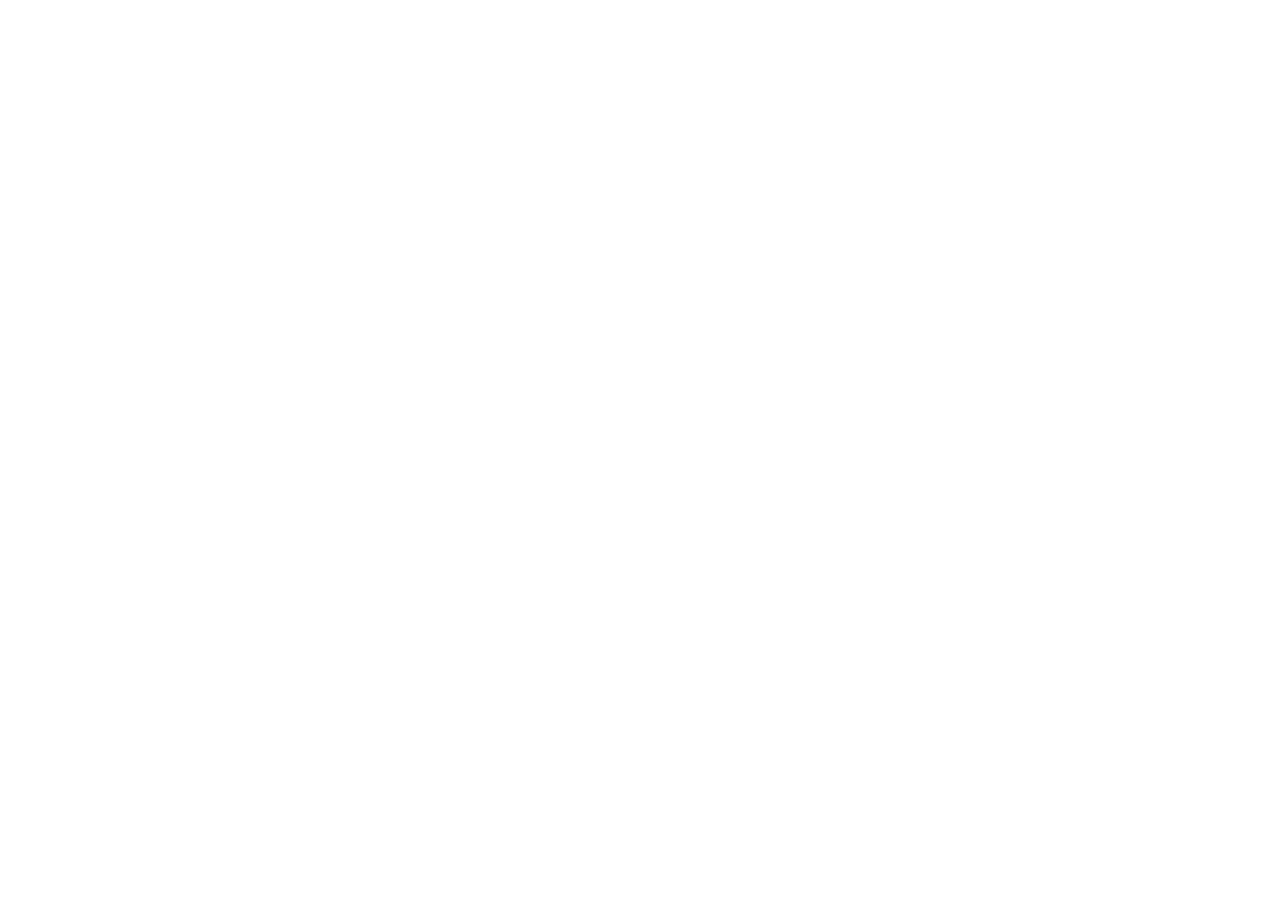
==== login.html @ b68fb027 "init project" ====
<!DOCTYPE html>
<html lang="zh-CN">

<head>
    <meta charset="UTF-8">
    <meta name="viewport" content="width=device-width, initial-scale=1.0">
    <title>Document</title>
</head>

<body>

</body>

</html>
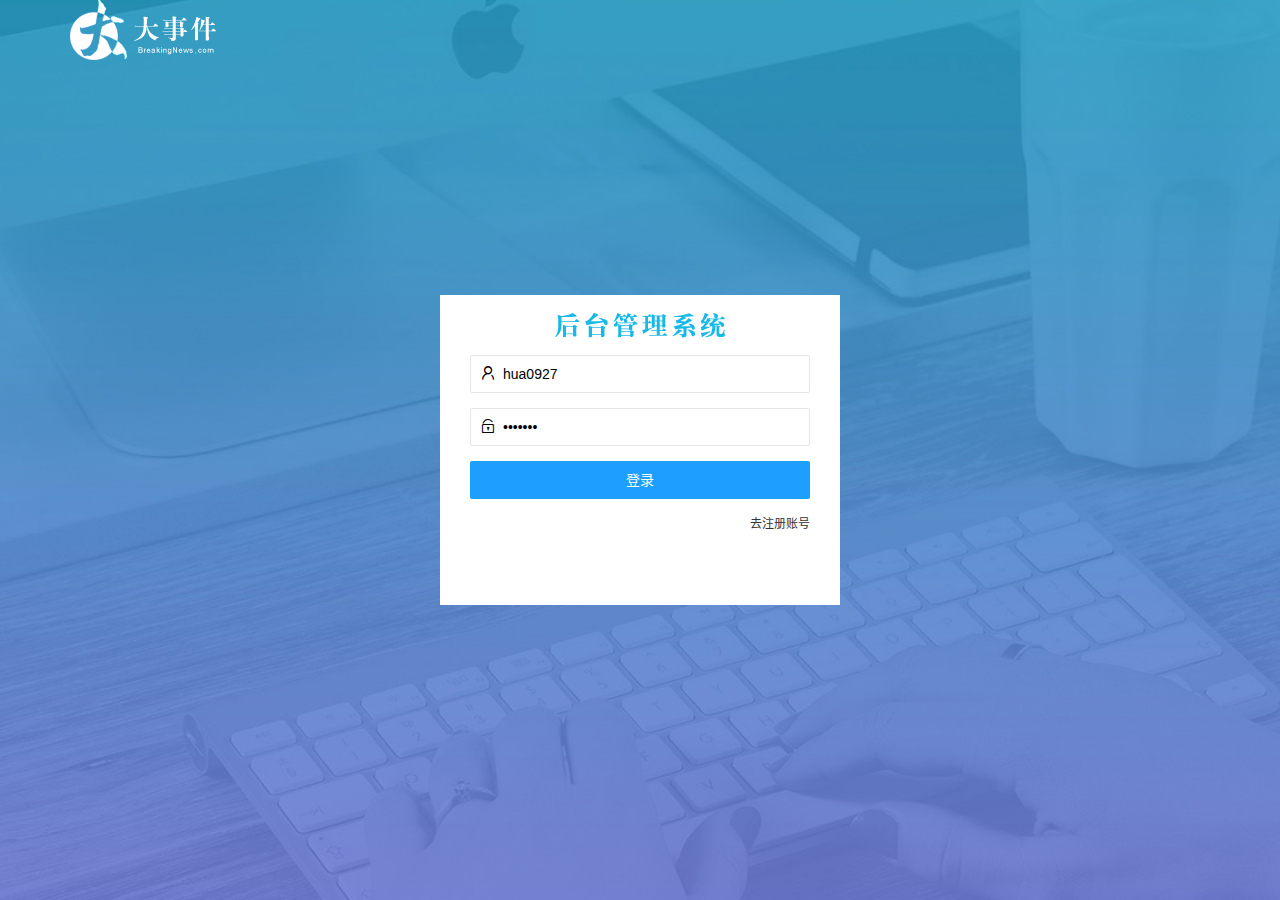
==== commit f3cd17ba: "完成了登录和注册功能的开发" ====
--- a/login.html
+++ b/login.html
@@ -4,11 +4,87 @@
 <head>
     <meta charset="UTF-8">
     <meta name="viewport" content="width=device-width, initial-scale=1.0">
-    <title>Document</title>
+    <title>大事件-登录/注册</title>
+    <!-- 导入 layUI的样式 -->
+    <link rel="stylesheet" href="/assets/lib/layui/css/layui.css">
+    <!-- 导入自己的样式表 -->
+    <link rel="stylesheet" href="/assets/css/login.css">
 </head>
 
 <body>
+    <!-- 头部的logo区域 -->
+    <div class="layui-main">
+        <img src="/assets/images/logo.png" alt="" />
+    </div>
 
+    <!-- 登录注册区域 -->
+    <div class="loginAndRegBox">
+        <div class="title-box"></div>
+        <!-- 登录的div -->
+        <div class="login-box">
+            <!-- 登录的表单 -->
+            <form class="layui-form" id="form_login">
+                <!-- 用户名 -->
+                <div class="layui-form-item">
+                    <i class="layui-icon layui-icon-username"></i>
+                    <input type="text" name="username" required lay-verify="required|pwd" placeholder="请输入用户名" autocomplete="off" class="layui-input" value="hua0927">
+                </div>
+                <!-- 密码 -->
+                <div class="layui-form-item">
+                    <i class="layui-icon layui-icon-password"></i>
+                    <input type="password" name="password" required lay-verify="required" placeholder="请输入密码" autocomplete="off" class="layui-input" value="hua0927">
+                </div>
+                <!-- 登录按钮 -->
+                <div class="layui-form-item">
+                    <!-- 注意: 表单提交按钮和普通按钮的区别 就是 lay-submit 属性 -->
+                    <button class="layui-btn layui-btn-fluid layui-btn-normal" lay-submit>登录</button>
+                </div>
+                <div class="layui-form-item links">
+                    <a href="javascript:;" id="link_reg">去注册账号</a>
+                </div>
+            </form>
+
+
+        </div>
+        <!-- 注册的div -->
+        <div class="reg-box">
+            <form class="layui-form" id="form_reg">
+                <!-- 用户名 -->
+                <div class="layui-form-item">
+                    <i class="layui-icon layui-icon-username"></i>
+                    <input type="text" name="username" required lay-verify="required" placeholder="请输入用户名" autocomplete="off" class="layui-input">
+                </div>
+                <!-- 密码 -->
+                <div class="layui-form-item">
+                    <i class="layui-icon layui-icon-password"></i>
+                    <input type="password" name="password" required lay-verify="required|pwd" placeholder="请输入密码" autocomplete="off" class="layui-input">
+                </div>
+                <!-- 再次确认密码 -->
+                <div class="layui-form-item">
+                    <i class="layui-icon layui-icon-password"></i>
+                    <input type="password" name="repassword" required lay-verify="required|pwd|repwd" placeholder="请再次确认密码" autocomplete="off" class="layui-input">
+                </div>
+                <!-- 注册按钮 -->
+                <div class="layui-form-item">
+                    <!-- 注意: 表单提交按钮和普通按钮的区别 就是 lay-submit 属性 -->
+                    <button class="layui-btn layui-btn-fluid layui-btn-normal" lay-submit>注册</button>
+                </div>
+                <div class="layui-form-item links">
+                    <a href="javascript:;" id="link_login">去登录</a>
+                </div>
+            </form>
+
+        </div>
+    </div>
+
+    <!-- 导入layUI 的js文件 这个文件中没有window.onload,所以要求写在最底端 -->
+    <script src="/assets/lib/layui/layui.all.js"></script>
+    <!-- 导入jQuery -->
+    <script src="/assets/lib/jquery.js"></script>
+    <!-- 导入baseAPI.js 在jQuery之后,自己的js文件之前 -->
+    <script src="/assets/js/baseAPI.js"></script>
+    <!-- 导入自己的JavaScript 脚本 -->
+    <script src="/assets/js/login.js"></script>
 </body>
 
 </html>--- a/assets/lib/layui/css/layui.css
+++ b/assets/lib/layui/css/layui.css
@@ -0,0 +1,2 @@
+/** layui-v2.5.5 MIT License By https://www.layui.com */
+ .layui-inline,img{display:inline-block;vertical-align:middle}h1,h2,h3,h4,h5,h6{font-weight:400}.layui-edge,.layui-header,.layui-inline,.layui-main{position:relative}.layui-body,.layui-edge,.layui-elip{overflow:hidden}.layui-btn,.layui-edge,.layui-inline,img{vertical-align:middle}.layui-btn,.layui-disabled,.layui-icon,.layui-unselect{-moz-user-select:none;-webkit-user-select:none;-ms-user-select:none}.layui-elip,.layui-form-checkbox span,.layui-form-pane .layui-form-label{text-overflow:ellipsis;white-space:nowrap}.layui-breadcrumb,.layui-tree-btnGroup{visibility:hidden}blockquote,body,button,dd,div,dl,dt,form,h1,h2,h3,h4,h5,h6,input,li,ol,p,pre,td,textarea,th,ul{margin:0;padding:0;-webkit-tap-highlight-color:rgba(0,0,0,0)}a:active,a:hover{outline:0}img{border:none}li{list-style:none}table{border-collapse:collapse;border-spacing:0}h4,h5,h6{font-size:100%}button,input,optgroup,option,select,textarea{font-family:inherit;font-size:inherit;font-style:inherit;font-weight:inherit;outline:0}pre{white-space:pre-wrap;white-space:-moz-pre-wrap;white-space:-pre-wrap;white-space:-o-pre-wrap;word-wrap:break-word}body{line-height:24px;font:14px Helvetica Neue,Helvetica,PingFang SC,Tahoma,Arial,sans-serif}hr{height:1px;margin:10px 0;border:0;clear:both}a{color:#333;text-decoration:none}a:hover{color:#777}a cite{font-style:normal;*cursor:pointer}.layui-border-box,.layui-border-box *{box-sizing:border-box}.layui-box,.layui-box *{box-sizing:content-box}.layui-clear{clear:both;*zoom:1}.layui-clear:after{content:'\20';clear:both;*zoom:1;display:block;height:0}.layui-inline{*display:inline;*zoom:1}.layui-edge{display:inline-block;width:0;height:0;border-width:6px;border-style:dashed;border-color:transparent}.layui-edge-top{top:-4px;border-bottom-color:#999;border-bottom-style:solid}.layui-edge-right{border-left-color:#999;border-left-style:solid}.layui-edge-bottom{top:2px;border-top-color:#999;border-top-style:solid}.layui-edge-left{border-right-color:#999;border-right-style:solid}.layui-disabled,.layui-disabled:hover{color:#d2d2d2!important;cursor:not-allowed!important}.layui-circle{border-radius:100%}.layui-show{display:block!important}.layui-hide{display:none!important}@font-face{font-family:layui-icon;src:url(../font/iconfont.eot?v=250);src:url(../font/iconfont.eot?v=250#iefix) format('embedded-opentype'),url(../font/iconfont.woff2?v=250) format('woff2'),url(../font/iconfont.woff?v=250) format('woff'),url(../font/iconfont.ttf?v=250) format('truetype'),url(../font/iconfont.svg?v=250#layui-icon) format('svg')}.layui-icon{font-family:layui-icon!important;font-size:16px;font-style:normal;-webkit-font-smoothing:antialiased;-moz-osx-font-smoothing:grayscale}.layui-icon-reply-fill:before{content:"\e611"}.layui-icon-set-fill:before{content:"\e614"}.layui-icon-menu-fill:before{content:"\e60f"}.layui-icon-search:before{content:"\e615"}.layui-icon-share:before{content:"\e641"}.layui-icon-set-sm:before{content:"\e620"}.layui-icon-engine:before{content:"\e628"}.layui-icon-close:before{content:"\1006"}.layui-icon-close-fill:before{content:"\1007"}.layui-icon-chart-screen:before{content:"\e629"}.layui-icon-star:before{content:"\e600"}.layui-icon-circle-dot:before{content:"\e617"}.layui-icon-chat:before{content:"\e606"}.layui-icon-release:before{content:"\e609"}.layui-icon-list:before{content:"\e60a"}.layui-icon-chart:before{content:"\e62c"}.layui-icon-ok-circle:before{content:"\1005"}.layui-icon-layim-theme:before{content:"\e61b"}.layui-icon-table:before{content:"\e62d"}.layui-icon-right:before{content:"\e602"}.layui-icon-left:before{content:"\e603"}.layui-icon-cart-simple:before{content:"\e698"}.layui-icon-face-cry:before{content:"\e69c"}.layui-icon-face-smile:before{content:"\e6af"}.layui-icon-survey:before{content:"\e6b2"}.layui-icon-tree:before{content:"\e62e"}.layui-icon-upload-circle:before{content:"\e62f"}.layui-icon-add-circle:before{content:"\e61f"}.layui-icon-download-circle:before{content:"\e601"}.layui-icon-templeate-1:before{content:"\e630"}.layui-icon-util:before{content:"\e631"}.layui-icon-face-surprised:before{content:"\e664"}.layui-icon-edit:before{content:"\e642"}.layui-icon-speaker:before{content:"\e645"}.layui-icon-down:before{content:"\e61a"}.layui-icon-file:before{content:"\e621"}.layui-icon-layouts:before{content:"\e632"}.layui-icon-rate-half:before{content:"\e6c9"}.layui-icon-add-circle-fine:before{content:"\e608"}.layui-icon-prev-circle:before{content:"\e633"}.layui-icon-read:before{content:"\e705"}.layui-icon-404:before{content:"\e61c"}.layui-icon-carousel:before{content:"\e634"}.layui-icon-help:before{content:"\e607"}.layui-icon-code-circle:before{content:"\e635"}.layui-icon-water:before{content:"\e636"}.layui-icon-username:before{content:"\e66f"}.layui-icon-find-fill:before{content:"\e670"}.layui-icon-about:before{content:"\e60b"}.layui-icon-location:before{content:"\e715"}.layui-icon-up:before{content:"\e619"}.layui-icon-pause:before{content:"\e651"}.layui-icon-date:before{content:"\e637"}.layui-icon-layim-uploadfile:before{content:"\e61d"}.layui-icon-delete:before{content:"\e640"}.layui-icon-play:before{content:"\e652"}.layui-icon-top:before{content:"\e604"}.layui-icon-friends:before{content:"\e612"}.layui-icon-refresh-3:before{content:"\e9aa"}.layui-icon-ok:before{content:"\e605"}.layui-icon-layer:before{content:"\e638"}.layui-icon-face-smile-fine:before{content:"\e60c"}.layui-icon-dollar:before{content:"\e659"}.layui-icon-group:before{content:"\e613"}.layui-icon-layim-download:before{content:"\e61e"}.layui-icon-picture-fine:before{content:"\e60d"}.layui-icon-link:before{content:"\e64c"}.layui-icon-diamond:before{content:"\e735"}.layui-icon-log:before{content:"\e60e"}.layui-icon-rate-solid:before{content:"\e67a"}.layui-icon-fonts-del:before{content:"\e64f"}.layui-icon-unlink:before{content:"\e64d"}.layui-icon-fonts-clear:before{content:"\e639"}.layui-icon-triangle-r:before{content:"\e623"}.layui-icon-circle:before{content:"\e63f"}.layui-icon-radio:before{content:"\e643"}.layui-icon-align-center:before{content:"\e647"}.layui-icon-align-right:before{content:"\e648"}.layui-icon-align-left:before{content:"\e649"}.layui-icon-loading-1:before{content:"\e63e"}.layui-icon-return:before{content:"\e65c"}.layui-icon-fonts-strong:before{content:"\e62b"}.layui-icon-upload:before{content:"\e67c"}.layui-icon-dialogue:before{content:"\e63a"}.layui-icon-video:before{content:"\e6ed"}.layui-icon-headset:before{content:"\e6fc"}.layui-icon-cellphone-fine:before{content:"\e63b"}.layui-icon-add-1:before{content:"\e654"}.layui-icon-face-smile-b:before{content:"\e650"}.layui-icon-fonts-html:before{content:"\e64b"}.layui-icon-form:before{content:"\e63c"}.layui-icon-cart:before{content:"\e657"}.layui-icon-camera-fill:before{content:"\e65d"}.layui-icon-tabs:before{content:"\e62a"}.layui-icon-fonts-code:before{content:"\e64e"}.layui-icon-fire:before{content:"\e756"}.layui-icon-set:before{content:"\e716"}.layui-icon-fonts-u:before{content:"\e646"}.layui-icon-triangle-d:before{content:"\e625"}.layui-icon-tips:before{content:"\e702"}.layui-icon-picture:before{content:"\e64a"}.layui-icon-more-vertical:before{content:"\e671"}.layui-icon-flag:before{content:"\e66c"}.layui-icon-loading:before{content:"\e63d"}.layui-icon-fonts-i:before{content:"\e644"}.layui-icon-refresh-1:before{content:"\e666"}.layui-icon-rmb:before{content:"\e65e"}.layui-icon-home:before{content:"\e68e"}.layui-icon-user:before{content:"\e770"}.layui-icon-notice:before{content:"\e667"}.layui-icon-login-weibo:before{content:"\e675"}.layui-icon-voice:before{content:"\e688"}.layui-icon-upload-drag:before{content:"\e681"}.layui-icon-login-qq:before{content:"\e676"}.layui-icon-snowflake:before{content:"\e6b1"}.layui-icon-file-b:before{content:"\e655"}.layui-icon-template:before{content:"\e663"}.layui-icon-auz:before{content:"\e672"}.layui-icon-console:before{content:"\e665"}.layui-icon-app:before{content:"\e653"}.layui-icon-prev:before{content:"\e65a"}.layui-icon-website:before{content:"\e7ae"}.layui-icon-next:before{content:"\e65b"}.layui-icon-component:before{content:"\e857"}.layui-icon-more:before{content:"\e65f"}.layui-icon-login-wechat:before{content:"\e677"}.layui-icon-shrink-right:before{content:"\e668"}.layui-icon-spread-left:before{content:"\e66b"}.layui-icon-camera:before{content:"\e660"}.layui-icon-note:before{content:"\e66e"}.layui-icon-refresh:before{content:"\e669"}.layui-icon-female:before{content:"\e661"}.layui-icon-male:before{content:"\e662"}.layui-icon-password:before{content:"\e673"}.layui-icon-senior:before{content:"\e674"}.layui-icon-theme:before{content:"\e66a"}.layui-icon-tread:before{content:"\e6c5"}.layui-icon-praise:before{content:"\e6c6"}.layui-icon-star-fill:before{content:"\e658"}.layui-icon-rate:before{content:"\e67b"}.layui-icon-template-1:before{content:"\e656"}.layui-icon-vercode:before{content:"\e679"}.layui-icon-cellphone:before{content:"\e678"}.layui-icon-screen-full:before{content:"\e622"}.layui-icon-screen-restore:before{content:"\e758"}.layui-icon-cols:before{content:"\e610"}.layui-icon-export:before{content:"\e67d"}.layui-icon-print:before{content:"\e66d"}.layui-icon-slider:before{content:"\e714"}.layui-icon-addition:before{content:"\e624"}.layui-icon-subtraction:before{content:"\e67e"}.layui-icon-service:before{content:"\e626"}.layui-icon-transfer:before{content:"\e691"}.layui-main{width:1140px;margin:0 auto}.layui-header{z-index:1000;height:60px}.layui-header a:hover{transition:all .5s;-webkit-transition:all .5s}.layui-side{position:fixed;left:0;top:0;bottom:0;z-index:999;width:200px;overflow-x:hidden}.layui-side-scroll{position:relative;width:220px;height:100%;overflow-x:hidden}.layui-body{position:absolute;left:200px;right:0;top:0;bottom:0;z-index:998;width:auto;overflow-y:auto;box-sizing:border-box}.layui-layout-body{overflow:hidden}.layui-layout-admin .layui-header{background-color:#23262E}.layui-layout-admin .layui-side{top:60px;width:200px;overflow-x:hidden}.layui-layout-admin .layui-body{position:fixed;top:60px;bottom:44px}.layui-layout-admin .layui-main{width:auto;margin:0 15px}.layui-layout-admin .layui-footer{position:fixed;left:200px;right:0;bottom:0;height:44px;line-height:44px;padding:0 15px;background-color:#eee}.layui-layout-admin .layui-logo{position:absolute;left:0;top:0;width:200px;height:100%;line-height:60px;text-align:center;color:#009688;font-size:16px}.layui-layout-admin .layui-header .layui-nav{background:0 0}.layui-layout-left{position:absolute!important;left:200px;top:0}.layui-layout-right{position:absolute!important;right:0;top:0}.layui-container{position:relative;margin:0 auto;padding:0 15px;box-sizing:border-box}.layui-fluid{position:relative;margin:0 auto;padding:0 15px}.layui-row:after,.layui-row:before{content:'';display:block;clear:both}.layui-col-lg1,.layui-col-lg10,.layui-col-lg11,.layui-col-lg12,.layui-col-lg2,.layui-col-lg3,.layui-col-lg4,.layui-col-lg5,.layui-col-lg6,.layui-col-lg7,.layui-col-lg8,.layui-col-lg9,.layui-col-md1,.layui-col-md10,.layui-col-md11,.layui-col-md12,.layui-col-md2,.layui-col-md3,.layui-col-md4,.layui-col-md5,.layui-col-md6,.layui-col-md7,.layui-col-md8,.layui-col-md9,.layui-col-sm1,.layui-col-sm10,.layui-col-sm11,.layui-col-sm12,.layui-col-sm2,.layui-col-sm3,.layui-col-sm4,.layui-col-sm5,.layui-col-sm6,.layui-col-sm7,.layui-col-sm8,.layui-col-sm9,.layui-col-xs1,.layui-col-xs10,.layui-col-xs11,.layui-col-xs12,.layui-col-xs2,.layui-col-xs3,.layui-col-xs4,.layui-col-xs5,.layui-col-xs6,.layui-col-xs7,.layui-col-xs8,.layui-col-xs9{position:relative;display:block;box-sizing:border-box}.layui-col-xs1,.layui-col-xs10,.layui-col-xs11,.layui-col-xs12,.layui-col-xs2,.layui-col-xs3,.layui-col-xs4,.layui-col-xs5,.layui-col-xs6,.layui-col-xs7,.layui-col-xs8,.layui-col-xs9{float:left}.layui-col-xs1{width:8.33333333%}.layui-col-xs2{width:16.66666667%}.layui-col-xs3{width:25%}.layui-col-xs4{width:33.33333333%}.layui-col-xs5{width:41.66666667%}.layui-col-xs6{width:50%}.layui-col-xs7{width:58.33333333%}.layui-col-xs8{width:66.66666667%}.layui-col-xs9{width:75%}.layui-col-xs10{width:83.33333333%}.layui-col-xs11{width:91.66666667%}.layui-col-xs12{width:100%}.layui-col-xs-offset1{margin-left:8.33333333%}.layui-col-xs-offset2{margin-left:16.66666667%}.layui-col-xs-offset3{margin-left:25%}.layui-col-xs-offset4{margin-left:33.33333333%}.layui-col-xs-offset5{margin-left:41.66666667%}.layui-col-xs-offset6{margin-left:50%}.layui-col-xs-offset7{margin-left:58.33333333%}.layui-col-xs-offset8{margin-left:66.66666667%}.layui-col-xs-offset9{margin-left:75%}.layui-col-xs-offset10{margin-left:83.33333333%}.layui-col-xs-offset11{margin-left:91.66666667%}.layui-col-xs-offset12{margin-left:100%}@media screen and (max-width:768px){.layui-hide-xs{display:none!important}.layui-show-xs-block{display:block!important}.layui-show-xs-inline{display:inline!important}.layui-show-xs-inline-block{display:inline-block!important}}@media screen and (min-width:768px){.layui-container{width:750px}.layui-hide-sm{display:none!important}.layui-show-sm-block{display:block!important}.layui-show-sm-inline{display:inline!important}.layui-show-sm-inline-block{display:inline-block!important}.layui-col-sm1,.layui-col-sm10,.layui-col-sm11,.layui-col-sm12,.layui-col-sm2,.layui-col-sm3,.layui-col-sm4,.layui-col-sm5,.layui-col-sm6,.layui-col-sm7,.layui-col-sm8,.layui-col-sm9{float:left}.layui-col-sm1{width:8.33333333%}.layui-col-sm2{width:16.66666667%}.layui-col-sm3{width:25%}.layui-col-sm4{width:33.33333333%}.layui-col-sm5{width:41.66666667%}.layui-col-sm6{width:50%}.layui-col-sm7{width:58.33333333%}.layui-col-sm8{width:66.66666667%}.layui-col-sm9{width:75%}.layui-col-sm10{width:83.33333333%}.layui-col-sm11{width:91.66666667%}.layui-col-sm12{width:100%}.layui-col-sm-offset1{margin-left:8.33333333%}.layui-col-sm-offset2{margin-left:16.66666667%}.layui-col-sm-offset3{margin-left:25%}.layui-col-sm-offset4{margin-left:33.33333333%}.layui-col-sm-offset5{margin-left:41.66666667%}.layui-col-sm-offset6{margin-left:50%}.layui-col-sm-offset7{margin-left:58.33333333%}.layui-col-sm-offset8{margin-left:66.66666667%}.layui-col-sm-offset9{margin-left:75%}.layui-col-sm-offset10{margin-left:83.33333333%}.layui-col-sm-offset11{margin-left:91.66666667%}.layui-col-sm-offset12{margin-left:100%}}@media screen and (min-width:992px){.layui-container{width:970px}.layui-hide-md{display:none!important}.layui-show-md-block{display:block!important}.layui-show-md-inline{display:inline!important}.layui-show-md-inline-block{display:inline-block!important}.layui-col-md1,.layui-col-md10,.layui-col-md11,.layui-col-md12,.layui-col-md2,.layui-col-md3,.layui-col-md4,.layui-col-md5,.layui-col-md6,.layui-col-md7,.layui-col-md8,.layui-col-md9{float:left}.layui-col-md1{width:8.33333333%}.layui-col-md2{width:16.66666667%}.layui-col-md3{width:25%}.layui-col-md4{width:33.33333333%}.layui-col-md5{width:41.66666667%}.layui-col-md6{width:50%}.layui-col-md7{width:58.33333333%}.layui-col-md8{width:66.66666667%}.layui-col-md9{width:75%}.layui-col-md10{width:83.33333333%}.layui-col-md11{width:91.66666667%}.layui-col-md12{width:100%}.layui-col-md-offset1{margin-left:8.33333333%}.layui-col-md-offset2{margin-left:16.66666667%}.layui-col-md-offset3{margin-left:25%}.layui-col-md-offset4{margin-left:33.33333333%}.layui-col-md-offset5{margin-left:41.66666667%}.layui-col-md-offset6{margin-left:50%}.layui-col-md-offset7{margin-left:58.33333333%}.layui-col-md-offset8{margin-left:66.66666667%}.layui-col-md-offset9{margin-left:75%}.layui-col-md-offset10{margin-left:83.33333333%}.layui-col-md-offset11{margin-left:91.66666667%}.layui-col-md-offset12{margin-left:100%}}@media screen and (min-width:1200px){.layui-container{width:1170px}.layui-hide-lg{display:none!important}.layui-show-lg-block{display:block!important}.layui-show-lg-inline{display:inline!important}.layui-show-lg-inline-block{display:inline-block!important}.layui-col-lg1,.layui-col-lg10,.layui-col-lg11,.layui-col-lg12,.layui-col-lg2,.layui-col-lg3,.layui-col-lg4,.layui-col-lg5,.layui-col-lg6,.layui-col-lg7,.layui-col-lg8,.layui-col-lg9{float:left}.layui-col-lg1{width:8.33333333%}.layui-col-lg2{width:16.66666667%}.layui-col-lg3{width:25%}.layui-col-lg4{width:33.33333333%}.layui-col-lg5{width:41.66666667%}.layui-col-lg6{width:50%}.layui-col-lg7{width:58.33333333%}.layui-col-lg8{width:66.66666667%}.layui-col-lg9{width:75%}.layui-col-lg10{width:83.33333333%}.layui-col-lg11{width:91.66666667%}.layui-col-lg12{width:100%}.layui-col-lg-offset1{margin-left:8.33333333%}.layui-col-lg-offset2{margin-left:16.66666667%}.layui-col-lg-offset3{margin-left:25%}.layui-col-lg-offset4{margin-left:33.33333333%}.layui-col-lg-offset5{margin-left:41.66666667%}.layui-col-lg-offset6{margin-left:50%}.layui-col-lg-offset7{margin-left:58.33333333%}.layui-col-lg-offset8{margin-left:66.66666667%}.layui-col-lg-offset9{margin-left:75%}.layui-col-lg-offset10{margin-left:83.33333333%}.layui-col-lg-offset11{margin-left:91.66666667%}.layui-col-lg-offset12{margin-left:100%}}.layui-col-space1{margin:-.5px}.layui-col-space1>*{padding:.5px}.layui-col-space3{margin:-1.5px}.layui-col-space3>*{padding:1.5px}.layui-col-space5{margin:-2.5px}.layui-col-space5>*{padding:2.5px}.layui-col-space8{margin:-3.5px}.layui-col-space8>*{padding:3.5px}.layui-col-space10{margin:-5px}.layui-col-space10>*{padding:5px}.layui-col-space12{margin:-6px}.layui-col-space12>*{padding:6px}.layui-col-space15{margin:-7.5px}.layui-col-space15>*{padding:7.5px}.layui-col-space18{margin:-9px}.layui-col-space18>*{padding:9px}.layui-col-space20{margin:-10px}.layui-col-space20>*{padding:10px}.layui-col-space22{margin:-11px}.layui-col-space22>*{padding:11px}.layui-col-space25{margin:-12.5px}.layui-col-space25>*{padding:12.5px}.layui-col-space30{margin:-15px}.layui-col-space30>*{padding:15px}.layui-btn,.layui-input,.layui-select,.layui-textarea,.layui-upload-button{outline:0;-webkit-appearance:none;transition:all .3s;-webkit-transition:all .3s;box-sizing:border-box}.layui-elem-quote{margin-bottom:10px;padding:15px;line-height:22px;border-left:5px solid #009688;border-radius:0 2px 2px 0;background-color:#f2f2f2}.layui-quote-nm{border-style:solid;border-width:1px 1px 1px 5px;background:0 0}.layui-elem-field{margin-bottom:10px;padding:0;border-width:1px;border-style:solid}.layui-elem-field legend{margin-left:20px;padding:0 10px;font-size:20px;font-weight:300}.layui-field-title{margin:10px 0 20px;border-width:1px 0 0}.layui-field-box{padding:10px 15px}.layui-field-title .layui-field-box{padding:10px 0}.layui-progress{position:relative;height:6px;border-radius:20px;background-color:#e2e2e2}.layui-progress-bar{position:absolute;left:0;top:0;width:0;max-width:100%;height:6px;border-radius:20px;text-align:right;background-color:#5FB878;transition:all .3s;-webkit-transition:all .3s}.layui-progress-big,.layui-progress-big .layui-progress-bar{height:18px;line-height:18px}.layui-progress-text{position:relative;top:-20px;line-height:18px;font-size:12px;color:#666}.layui-progress-big .layui-progress-text{position:static;padding:0 10px;color:#fff}.layui-collapse{border-width:1px;border-style:solid;border-radius:2px}.layui-colla-content,.layui-colla-item{border-top-width:1px;border-top-style:solid}.layui-colla-item:first-child{border-top:none}.layui-colla-title{position:relative;height:42px;line-height:42px;padding:0 15px 0 35px;color:#333;background-color:#f2f2f2;cursor:pointer;font-size:14px;overflow:hidden}.layui-colla-content{display:none;padding:10px 15px;line-height:22px;color:#666}.layui-colla-icon{position:absolute;left:15px;top:0;font-size:14px}.layui-card{margin-bottom:15px;border-radius:2px;background-color:#fff;box-shadow:0 1px 2px 0 rgba(0,0,0,.05)}.layui-card:last-child{margin-bottom:0}.layui-card-header{position:relative;height:42px;line-height:42px;padding:0 15px;border-bottom:1px solid #f6f6f6;color:#333;border-radius:2px 2px 0 0;font-size:14px}.layui-bg-black,.layui-bg-blue,.layui-bg-cyan,.layui-bg-green,.layui-bg-orange,.layui-bg-red{color:#fff!important}.layui-card-body{position:relative;padding:10px 15px;line-height:24px}.layui-card-body[pad15]{padding:15px}.layui-card-body[pad20]{padding:20px}.layui-card-body .layui-table{margin:5px 0}.layui-card .layui-tab{margin:0}.layui-panel-window{position:relative;padding:15px;border-radius:0;border-top:5px solid #E6E6E6;background-color:#fff}.layui-auxiliar-moving{position:fixed;left:0;right:0;top:0;bottom:0;width:100%;height:100%;background:0 0;z-index:9999999999}.layui-form-label,.layui-form-mid,.layui-form-select,.layui-input-block,.layui-input-inline,.layui-textarea{position:relative}.layui-bg-red{background-color:#FF5722!important}.layui-bg-orange{background-color:#FFB800!important}.layui-bg-green{background-color:#009688!important}.layui-bg-cyan{background-color:#2F4056!important}.layui-bg-blue{background-color:#1E9FFF!important}.layui-bg-black{background-color:#393D49!important}.layui-bg-gray{background-color:#eee!important;color:#666!important}.layui-badge-rim,.layui-colla-content,.layui-colla-item,.layui-collapse,.layui-elem-field,.layui-form-pane .layui-form-item[pane],.layui-form-pane .layui-form-label,.layui-input,.layui-layedit,.layui-layedit-tool,.layui-quote-nm,.layui-select,.layui-tab-bar,.layui-tab-card,.layui-tab-title,.layui-tab-title .layui-this:after,.layui-textarea{border-color:#e6e6e6}.layui-timeline-item:before,hr{background-color:#e6e6e6}.layui-text{line-height:22px;font-size:14px;color:#666}.layui-text h1,.layui-text h2,.layui-text h3{font-weight:500;color:#333}.layui-text h1{font-size:30px}.layui-text h2{font-size:24px}.layui-text h3{font-size:18px}.layui-text a:not(.layui-btn){color:#01AAED}.layui-text a:not(.layui-btn):hover{text-decoration:underline}.layui-text ul{padding:5px 0 5px 15px}.layui-text ul li{margin-top:5px;list-style-type:disc}.layui-text em,.layui-word-aux{color:#999!important;padding:0 5px!important}.layui-btn{display:inline-block;height:38px;line-height:38px;padding:0 18px;background-color:#009688;color:#fff;white-space:nowrap;text-align:center;font-size:14px;border:none;border-radius:2px;cursor:pointer}.layui-btn:hover{opacity:.8;filter:alpha(opacity=80);color:#fff}.layui-btn:active{opacity:1;filter:alpha(opacity=100)}.layui-btn+.layui-btn{margin-left:10px}.layui-btn-container{font-size:0}.layui-btn-container .layui-btn{margin-right:10px;margin-bottom:10px}.layui-btn-container .layui-btn+.layui-btn{margin-left:0}.layui-table .layui-btn-container .layui-btn{margin-bottom:9px}.layui-btn-radius{border-radius:100px}.layui-btn .layui-icon{margin-right:3px;font-size:18px;vertical-align:bottom;vertical-align:middle\9}.layui-btn-primary{border:1px solid #C9C9C9;background-color:#fff;color:#555}.layui-btn-primary:hover{border-color:#009688;color:#333}.layui-btn-normal{background-color:#1E9FFF}.layui-btn-warm{background-color:#FFB800}.layui-btn-danger{background-color:#FF5722}.layui-btn-checked{background-color:#5FB878}.layui-btn-disabled,.layui-btn-disabled:active,.layui-btn-disabled:hover{border:1px solid #e6e6e6;background-color:#FBFBFB;color:#C9C9C9;cursor:not-allowed;opacity:1}.layui-btn-lg{height:44px;line-height:44px;padding:0 25px;font-size:16px}.layui-btn-sm{height:30px;line-height:30px;padding:0 10px;font-size:12px}.layui-btn-sm i{font-size:16px!important}.layui-btn-xs{height:22px;line-height:22px;padding:0 5px;font-size:12px}.layui-btn-xs i{font-size:14px!important}.layui-btn-group{display:inline-block;vertical-align:middle;font-size:0}.layui-btn-group .layui-btn{margin-left:0!important;margin-right:0!important;border-left:1px solid rgba(255,255,255,.5);border-radius:0}.layui-btn-group .layui-btn-primary{border-left:none}.layui-btn-group .layui-btn-primary:hover{border-color:#C9C9C9;color:#009688}.layui-btn-group .layui-btn:first-child{border-left:none;border-radius:2px 0 0 2px}.layui-btn-group .layui-btn-primary:first-child{border-left:1px solid #c9c9c9}.layui-btn-group .layui-btn:last-child{border-radius:0 2px 2px 0}.layui-btn-group .layui-btn+.layui-btn{margin-left:0}.layui-btn-group+.layui-btn-group{margin-left:10px}.layui-btn-fluid{width:100%}.layui-input,.layui-select,.layui-textarea{height:38px;line-height:1.3;line-height:38px\9;border-width:1px;border-style:solid;background-color:#fff;border-radius:2px}.layui-input::-webkit-input-placeholder,.layui-select::-webkit-input-placeholder,.layui-textarea::-webkit-input-placeholder{line-height:1.3}.layui-input,.layui-textarea{display:block;width:100%;padding-left:10px}.layui-input:hover,.layui-textarea:hover{border-color:#D2D2D2!important}.layui-input:focus,.layui-textarea:focus{border-color:#C9C9C9!important}.layui-textarea{min-height:100px;height:auto;line-height:20px;padding:6px 10px;resize:vertical}.layui-select{padding:0 10px}.layui-form input[type=checkbox],.layui-form input[type=radio],.layui-form select{display:none}.layui-form [lay-ignore]{display:initial}.layui-form-item{margin-bottom:15px;clear:both;*zoom:1}.layui-form-item:after{content:'\20';clear:both;*zoom:1;display:block;height:0}.layui-form-label{float:left;display:block;padding:9px 15px;width:80px;font-weight:400;line-height:20px;text-align:right}.layui-form-label-col{display:block;float:none;padding:9px 0;line-height:20px;text-align:left}.layui-form-item .layui-inline{margin-bottom:5px;margin-right:10px}.layui-input-block{margin-left:110px;min-height:36px}.layui-input-inline{display:inline-block;vertical-align:middle}.layui-form-item .layui-input-inline{float:left;width:190px;margin-right:10px}.layui-form-text .layui-input-inline{width:auto}.layui-form-mid{float:left;display:block;padding:9px 0!important;line-height:20px;margin-right:10px}.layui-form-danger+.layui-form-select .layui-input,.layui-form-danger:focus{border-color:#FF5722!important}.layui-form-select .layui-input{padding-right:30px;cursor:pointer}.layui-form-select .layui-edge{position:absolute;right:10px;top:50%;margin-top:-3px;cursor:pointer;border-width:6px;border-top-color:#c2c2c2;border-top-style:solid;transition:all .3s;-webkit-transition:all .3s}.layui-form-select dl{display:none;position:absolute;left:0;top:42px;padding:5px 0;z-index:899;min-width:100%;border:1px solid #d2d2d2;max-height:300px;overflow-y:auto;background-color:#fff;border-radius:2px;box-shadow:0 2px 4px rgba(0,0,0,.12);box-sizing:border-box}.layui-form-select dl dd,.layui-form-select dl dt{padding:0 10px;line-height:36px;white-space:nowrap;overflow:hidden;text-overflow:ellipsis}.layui-form-select dl dt{font-size:12px;color:#999}.layui-form-select dl dd{cursor:pointer}.layui-form-select dl dd:hover{background-color:#f2f2f2;-webkit-transition:.5s all;transition:.5s all}.layui-form-select .layui-select-group dd{padding-left:20px}.layui-form-select dl dd.layui-select-tips{padding-left:10px!important;color:#999}.layui-form-select dl dd.layui-this{background-color:#5FB878;color:#fff}.layui-form-checkbox,.layui-form-select dl dd.layui-disabled{background-color:#fff}.layui-form-selected dl{display:block}.layui-form-checkbox,.layui-form-checkbox *,.layui-form-switch{display:inline-block;vertical-align:middle}.layui-form-selected .layui-edge{margin-top:-9px;-webkit-transform:rotate(180deg);transform:rotate(180deg);margin-top:-3px\9}:root .layui-form-selected .layui-edge{margin-top:-9px\0/IE9}.layui-form-selectup dl{top:auto;bottom:42px}.layui-select-none{margin:5px 0;text-align:center;color:#999}.layui-select-disabled .layui-disabled{border-color:#eee!important}.layui-select-disabled .layui-edge{border-top-color:#d2d2d2}.layui-form-checkbox{position:relative;height:30px;line-height:30px;margin-right:10px;padding-right:30px;cursor:pointer;font-size:0;-webkit-transition:.1s linear;transition:.1s linear;box-sizing:border-box}.layui-form-checkbox span{padding:0 10px;height:100%;font-size:14px;border-radius:2px 0 0 2px;background-color:#d2d2d2;color:#fff;overflow:hidden}.layui-form-checkbox:hover span{background-color:#c2c2c2}.layui-form-checkbox i{position:absolute;right:0;top:0;width:30px;height:28px;border:1px solid #d2d2d2;border-left:none;border-radius:0 2px 2px 0;color:#fff;font-size:20px;text-align:center}.layui-form-checkbox:hover i{border-color:#c2c2c2;color:#c2c2c2}.layui-form-checked,.layui-form-checked:hover{border-color:#5FB878}.layui-form-checked span,.layui-form-checked:hover span{background-color:#5FB878}.layui-form-checked i,.layui-form-checked:hover i{color:#5FB878}.layui-form-item .layui-form-checkbox{margin-top:4px}.layui-form-checkbox[lay-skin=primary]{height:auto!important;line-height:normal!important;min-width:18px;min-height:18px;border:none!important;margin-right:0;padding-left:28px;padding-right:0;background:0 0}.layui-form-checkbox[lay-skin=primary] span{padding-left:0;padding-right:15px;line-height:18px;background:0 0;color:#666}.layui-form-checkbox[lay-skin=primary] i{right:auto;left:0;width:16px;height:16px;line-height:16px;border:1px solid #d2d2d2;font-size:12px;border-radius:2px;background-color:#fff;-webkit-transition:.1s linear;transition:.1s linear}.layui-form-checkbox[lay-skin=primary]:hover i{border-color:#5FB878;color:#fff}.layui-form-checked[lay-skin=primary] i{border-color:#5FB878!important;background-color:#5FB878;color:#fff}.layui-checkbox-disbaled[lay-skin=primary] span{background:0 0!important;color:#c2c2c2}.layui-checkbox-disbaled[lay-skin=primary]:hover i{border-color:#d2d2d2}.layui-form-item .layui-form-checkbox[lay-skin=primary]{margin-top:10px}.layui-form-switch{position:relative;height:22px;line-height:22px;min-width:35px;padding:0 5px;margin-top:8px;border:1px solid #d2d2d2;border-radius:20px;cursor:pointer;background-color:#fff;-webkit-transition:.1s linear;transition:.1s linear}.layui-form-switch i{position:absolute;left:5px;top:3px;width:16px;height:16px;border-radius:20px;background-color:#d2d2d2;-webkit-transition:.1s linear;transition:.1s linear}.layui-form-switch em{position:relative;top:0;width:25px;margin-left:21px;padding:0!important;text-align:center!important;color:#999!important;font-style:normal!important;font-size:12px}.layui-form-onswitch{border-color:#5FB878;background-color:#5FB878}.layui-checkbox-disbaled,.layui-checkbox-disbaled i{border-color:#e2e2e2!important}.layui-form-onswitch i{left:100%;margin-left:-21px;background-color:#fff}.layui-form-onswitch em{margin-left:5px;margin-right:21px;color:#fff!important}.layui-checkbox-disbaled span{background-color:#e2e2e2!important}.layui-checkbox-disbaled:hover i{color:#fff!important}[lay-radio]{display:none}.layui-form-radio,.layui-form-radio *{display:inline-block;vertical-align:middle}.layui-form-radio{line-height:28px;margin:6px 10px 0 0;padding-right:10px;cursor:pointer;font-size:0}.layui-form-radio *{font-size:14px}.layui-form-radio>i{margin-right:8px;font-size:22px;color:#c2c2c2}.layui-form-radio>i:hover,.layui-form-radioed>i{color:#5FB878}.layui-radio-disbaled>i{color:#e2e2e2!important}.layui-form-pane .layui-form-label{width:110px;padding:8px 15px;height:38px;line-height:20px;border-width:1px;border-style:solid;border-radius:2px 0 0 2px;text-align:center;background-color:#FBFBFB;overflow:hidden;box-sizing:border-box}.layui-form-pane .layui-input-inline{margin-left:-1px}.layui-form-pane .layui-input-block{margin-left:110px;left:-1px}.layui-form-pane .layui-input{border-radius:0 2px 2px 0}.layui-form-pane .layui-form-text .layui-form-label{float:none;width:100%;border-radius:2px;box-sizing:border-box;text-align:left}.layui-form-pane .layui-form-text .layui-input-inline{display:block;margin:0;top:-1px;clear:both}.layui-form-pane .layui-form-text .layui-input-block{margin:0;left:0;top:-1px}.layui-form-pane .layui-form-text .layui-textarea{min-height:100px;border-radius:0 0 2px 2px}.layui-form-pane .layui-form-checkbox{margin:4px 0 4px 10px}.layui-form-pane .layui-form-radio,.layui-form-pane .layui-form-switch{margin-top:6px;margin-left:10px}.layui-form-pane .layui-form-item[pane]{position:relative;border-width:1px;border-style:solid}.layui-form-pane .layui-form-item[pane] .layui-form-label{position:absolute;left:0;top:0;height:100%;border-width:0 1px 0 0}.layui-form-pane .layui-form-item[pane] .layui-input-inline{margin-left:110px}@media screen and (max-width:450px){.layui-form-item .layui-form-label{text-overflow:ellipsis;overflow:hidden;white-space:nowrap}.layui-form-item .layui-inline{display:block;margin-right:0;margin-bottom:20px;clear:both}.layui-form-item .layui-inline:after{content:'\20';clear:both;display:block;height:0}.layui-form-item .layui-input-inline{display:block;float:none;left:-3px;width:auto;margin:0 0 10px 112px}.layui-form-item .layui-input-inline+.layui-form-mid{margin-left:110px;top:-5px;padding:0}.layui-form-item .layui-form-checkbox{margin-right:5px;margin-bottom:5px}}.layui-layedit{border-width:1px;border-style:solid;border-radius:2px}.layui-layedit-tool{padding:3px 5px;border-bottom-width:1px;border-bottom-style:solid;font-size:0}.layedit-tool-fixed{position:fixed;top:0;border-top:1px solid #e2e2e2}.layui-layedit-tool .layedit-tool-mid,.layui-layedit-tool .layui-icon{display:inline-block;vertical-align:middle;text-align:center;font-size:14px}.layui-layedit-tool .layui-icon{position:relative;width:32px;height:30px;line-height:30px;margin:3px 5px;color:#777;cursor:pointer;border-radius:2px}.layui-layedit-tool .layui-icon:hover{color:#393D49}.layui-layedit-tool .layui-icon:active{color:#000}.layui-layedit-tool .layedit-tool-active{background-color:#e2e2e2;color:#000}.layui-layedit-tool .layui-disabled,.layui-layedit-tool .layui-disabled:hover{color:#d2d2d2;cursor:not-allowed}.layui-layedit-tool .layedit-tool-mid{width:1px;height:18px;margin:0 10px;background-color:#d2d2d2}.layedit-tool-html{width:50px!important;font-size:30px!important}.layedit-tool-b,.layedit-tool-code,.layedit-tool-help{font-size:16px!important}.layedit-tool-d,.layedit-tool-face,.layedit-tool-image,.layedit-tool-unlink{font-size:18px!important}.layedit-tool-image input{position:absolute;font-size:0;left:0;top:0;width:100%;height:100%;opacity:.01;filter:Alpha(opacity=1);cursor:pointer}.layui-layedit-iframe iframe{display:block;width:100%}#LAY_layedit_code{overflow:hidden}.layui-laypage{display:inline-block;*display:inline;*zoom:1;vertical-align:middle;margin:10px 0;font-size:0}.layui-laypage>a:first-child,.layui-laypage>a:first-child em{border-radius:2px 0 0 2px}.layui-laypage>a:last-child,.layui-laypage>a:last-child em{border-radius:0 2px 2px 0}.layui-laypage>:first-child{margin-left:0!important}.layui-laypage>:last-child{margin-right:0!important}.layui-laypage a,.layui-laypage button,.layui-laypage input,.layui-laypage select,.layui-laypage span{border:1px solid #e2e2e2}.layui-laypage a,.layui-laypage span{display:inline-block;*display:inline;*zoom:1;vertical-align:middle;padding:0 15px;height:28px;line-height:28px;margin:0 -1px 5px 0;background-color:#fff;color:#333;font-size:12px}.layui-flow-more a *,.layui-laypage input,.layui-table-view select[lay-ignore]{display:inline-block}.layui-laypage a:hover{color:#009688}.layui-laypage em{font-style:normal}.layui-laypage .layui-laypage-spr{color:#999;font-weight:700}.layui-laypage a{text-decoration:none}.layui-laypage .layui-laypage-curr{position:relative}.layui-laypage .layui-laypage-curr em{position:relative;color:#fff}.layui-laypage .layui-laypage-curr .layui-laypage-em{position:absolute;left:-1px;top:-1px;padding:1px;width:100%;height:100%;background-color:#009688}.layui-laypage-em{border-radius:2px}.layui-laypage-next em,.layui-laypage-prev em{font-family:Sim sun;font-size:16px}.layui-laypage .layui-laypage-count,.layui-laypage .layui-laypage-limits,.layui-laypage .layui-laypage-refresh,.layui-laypage .layui-laypage-skip{margin-left:10px;margin-right:10px;padding:0;border:none}.layui-laypage .layui-laypage-limits,.layui-laypage .layui-laypage-refresh{vertical-align:top}.layui-laypage .layui-laypage-refresh i{font-size:18px;cursor:pointer}.layui-laypage select{height:22px;padding:3px;border-radius:2px;cursor:pointer}.layui-laypage .layui-laypage-skip{height:30px;line-height:30px;color:#999}.layui-laypage button,.layui-laypage input{height:30px;line-height:30px;border-radius:2px;vertical-align:top;background-color:#fff;box-sizing:border-box}.layui-laypage input{width:40px;margin:0 10px;padding:0 3px;text-align:center}.layui-laypage input:focus,.layui-laypage select:focus{border-color:#009688!important}.layui-laypage button{margin-left:10px;padding:0 10px;cursor:pointer}.layui-table,.layui-table-view{margin:10px 0}.layui-flow-more{margin:10px 0;text-align:center;color:#999;font-size:14px}.layui-flow-more a{height:32px;line-height:32px}.layui-flow-more a *{vertical-align:top}.layui-flow-more a cite{padding:0 20px;border-radius:3px;background-color:#eee;color:#333;font-style:normal}.layui-flow-more a cite:hover{opacity:.8}.layui-flow-more a i{font-size:30px;color:#737383}.layui-table{width:100%;background-color:#fff;color:#666}.layui-table tr{transition:all .3s;-webkit-transition:all .3s}.layui-table th{text-align:left;font-weight:400}.layui-table tbody tr:hover,.layui-table thead tr,.layui-table-click,.layui-table-header,.layui-table-hover,.layui-table-mend,.layui-table-patch,.layui-table-tool,.layui-table-total,.layui-table-total tr,.layui-table[lay-even] tr:nth-child(even){background-color:#f2f2f2}.layui-table td,.layui-table th,.layui-table-col-set,.layui-table-fixed-r,.layui-table-grid-down,.layui-table-header,.layui-table-page,.layui-table-tips-main,.layui-table-tool,.layui-table-total,.layui-table-view,.layui-table[lay-skin=line],.layui-table[lay-skin=row]{border-width:1px;border-style:solid;border-color:#e6e6e6}.layui-table td,.layui-table th{position:relative;padding:9px 15px;min-height:20px;line-height:20px;font-size:14px}.layui-table[lay-skin=line] td,.layui-table[lay-skin=line] th{border-width:0 0 1px}.layui-table[lay-skin=row] td,.layui-table[lay-skin=row] th{border-width:0 1px 0 0}.layui-table[lay-skin=nob] td,.layui-table[lay-skin=nob] th{border:none}.layui-table img{max-width:100px}.layui-table[lay-size=lg] td,.layui-table[lay-size=lg] th{padding:15px 30px}.layui-table-view .layui-table[lay-size=lg] .layui-table-cell{height:40px;line-height:40px}.layui-table[lay-size=sm] td,.layui-table[lay-size=sm] th{font-size:12px;padding:5px 10px}.layui-table-view .layui-table[lay-size=sm] .layui-table-cell{height:20px;line-height:20px}.layui-table[lay-data]{display:none}.layui-table-box{position:relative;overflow:hidden}.layui-table-view .layui-table{position:relative;width:auto;margin:0}.layui-table-view .layui-table[lay-skin=line]{border-width:0 1px 0 0}.layui-table-view .layui-table[lay-skin=row]{border-width:0 0 1px}.layui-table-view .layui-table td,.layui-table-view .layui-table th{padding:5px 0;border-top:none;border-left:none}.layui-table-view .layui-table th.layui-unselect .layui-table-cell span{cursor:pointer}.layui-table-view .layui-table td{cursor:default}.layui-table-view .layui-table td[data-edit=text]{cursor:text}.layui-table-view .layui-form-checkbox[lay-skin=primary] i{width:18px;height:18px}.layui-table-view .layui-form-radio{line-height:0;padding:0}.layui-table-view .layui-form-radio>i{margin:0;font-size:20px}.layui-table-init{position:absolute;left:0;top:0;width:100%;height:100%;text-align:center;z-index:110}.layui-table-init .layui-icon{position:absolute;left:50%;top:50%;margin:-15px 0 0 -15px;font-size:30px;color:#c2c2c2}.layui-table-header{border-width:0 0 1px;overflow:hidden}.layui-table-header .layui-table{margin-bottom:-1px}.layui-table-tool .layui-inline[lay-event]{position:relative;width:26px;height:26px;padding:5px;line-height:16px;margin-right:10px;text-align:center;color:#333;border:1px solid #ccc;cursor:pointer;-webkit-transition:.5s all;transition:.5s all}.layui-table-tool .layui-inline[lay-event]:hover{border:1px solid #999}.layui-table-tool-temp{padding-right:120px}.layui-table-tool-self{position:absolute;right:17px;top:10px}.layui-table-tool .layui-table-tool-self .layui-inline[lay-event]{margin:0 0 0 10px}.layui-table-tool-panel{position:absolute;top:29px;left:-1px;padding:5px 0;min-width:150px;min-height:40px;border:1px solid #d2d2d2;text-align:left;overflow-y:auto;background-color:#fff;box-shadow:0 2px 4px rgba(0,0,0,.12)}.layui-table-cell,.layui-table-tool-panel li{overflow:hidden;text-overflow:ellipsis;white-space:nowrap}.layui-table-tool-panel li{padding:0 10px;line-height:30px;-webkit-transition:.5s all;transition:.5s all}.layui-table-tool-panel li .layui-form-checkbox[lay-skin=primary]{width:100%;padding-left:28px}.layui-table-tool-panel li:hover{background-color:#f2f2f2}.layui-table-tool-panel li .layui-form-checkbox[lay-skin=primary] i{position:absolute;left:0;top:0}.layui-table-tool-panel li .layui-form-checkbox[lay-skin=primary] span{padding:0}.layui-table-tool .layui-table-tool-self .layui-table-tool-panel{left:auto;right:-1px}.layui-table-col-set{position:absolute;right:0;top:0;width:20px;height:100%;border-width:0 0 0 1px;background-color:#fff}.layui-table-sort{width:10px;height:20px;margin-left:5px;cursor:pointer!important}.layui-table-sort .layui-edge{position:absolute;left:5px;border-width:5px}.layui-table-sort .layui-table-sort-asc{top:3px;border-top:none;border-bottom-style:solid;border-bottom-color:#b2b2b2}.layui-table-sort .layui-table-sort-asc:hover{border-bottom-color:#666}.layui-table-sort .layui-table-sort-desc{bottom:5px;border-bottom:none;border-top-style:solid;border-top-color:#b2b2b2}.layui-table-sort .layui-table-sort-desc:hover{border-top-color:#666}.layui-table-sort[lay-sort=asc] .layui-table-sort-asc{border-bottom-color:#000}.layui-table-sort[lay-sort=desc] .layui-table-sort-desc{border-top-color:#000}.layui-table-cell{height:28px;line-height:28px;padding:0 15px;position:relative;box-sizing:border-box}.layui-table-cell .layui-form-checkbox[lay-skin=primary]{top:-1px;padding:0}.layui-table-cell .layui-table-link{color:#01AAED}.laytable-cell-checkbox,.laytable-cell-numbers,.laytable-cell-radio,.laytable-cell-space{padding:0;text-align:center}.layui-table-body{position:relative;overflow:auto;margin-right:-1px;margin-bottom:-1px}.layui-table-body .layui-none{line-height:26px;padding:15px;text-align:center;color:#999}.layui-table-fixed{position:absolute;left:0;top:0;z-index:101}.layui-table-fixed .layui-table-body{overflow:hidden}.layui-table-fixed-l{box-shadow:0 -1px 8px rgba(0,0,0,.08)}.layui-table-fixed-r{left:auto;right:-1px;border-width:0 0 0 1px;box-shadow:-1px 0 8px rgba(0,0,0,.08)}.layui-table-fixed-r .layui-table-header{position:relative;overflow:visible}.layui-table-mend{position:absolute;right:-49px;top:0;height:100%;width:50px}.layui-table-tool{position:relative;z-index:890;width:100%;min-height:50px;line-height:30px;padding:10px 15px;border-width:0 0 1px}.layui-table-tool .layui-btn-container{margin-bottom:-10px}.layui-table-page,.layui-table-total{border-width:1px 0 0;margin-bottom:-1px;overflow:hidden}.layui-table-page{position:relative;width:100%;padding:7px 7px 0;height:41px;font-size:12px;white-space:nowrap}.layui-table-page>div{height:26px}.layui-table-page .layui-laypage{margin:0}.layui-table-page .layui-laypage a,.layui-table-page .layui-laypage span{height:26px;line-height:26px;margin-bottom:10px;border:none;background:0 0}.layui-table-page .layui-laypage a,.layui-table-page .layui-laypage span.layui-laypage-curr{padding:0 12px}.layui-table-page .layui-laypage span{margin-left:0;padding:0}.layui-table-page .layui-laypage .layui-laypage-prev{margin-left:-7px!important}.layui-table-page .layui-laypage .layui-laypage-curr .layui-laypage-em{left:0;top:0;padding:0}.layui-table-page .layui-laypage button,.layui-table-page .layui-laypage input{height:26px;line-height:26px}.layui-table-page .layui-laypage input{width:40px}.layui-table-page .layui-laypage button{padding:0 10px}.layui-table-page select{height:18px}.layui-table-patch .layui-table-cell{padding:0;width:30px}.layui-table-edit{position:absolute;left:0;top:0;width:100%;height:100%;padding:0 14px 1px;border-radius:0;box-shadow:1px 1px 20px rgba(0,0,0,.15)}.layui-table-edit:focus{border-color:#5FB878!important}select.layui-table-edit{padding:0 0 0 10px;border-color:#C9C9C9}.layui-table-view .layui-form-checkbox,.layui-table-view .layui-form-radio,.layui-table-view .layui-form-switch{top:0;margin:0;box-sizing:content-box}.layui-table-view .layui-form-checkbox{top:-1px;height:26px;line-height:26px}.layui-table-view .layui-form-checkbox i{height:26px}.layui-table-grid .layui-table-cell{overflow:visible}.layui-table-grid-down{position:absolute;top:0;right:0;width:26px;height:100%;padding:5px 0;border-width:0 0 0 1px;text-align:center;background-color:#fff;color:#999;cursor:pointer}.layui-table-grid-down .layui-icon{position:absolute;top:50%;left:50%;margin:-8px 0 0 -8px}.layui-table-grid-down:hover{background-color:#fbfbfb}body .layui-table-tips .layui-layer-content{background:0 0;padding:0;box-shadow:0 1px 6px rgba(0,0,0,.12)}.layui-table-tips-main{margin:-44px 0 0 -1px;max-height:150px;padding:8px 15px;font-size:14px;overflow-y:scroll;background-color:#fff;color:#666}.layui-table-tips-c{position:absolute;right:-3px;top:-13px;width:20px;height:20px;padding:3px;cursor:pointer;background-color:#666;border-radius:50%;color:#fff}.layui-table-tips-c:hover{background-color:#777}.layui-table-tips-c:before{position:relative;right:-2px}.layui-upload-file{display:none!important;opacity:.01;filter:Alpha(opacity=1)}.layui-upload-drag,.layui-upload-form,.layui-upload-wrap{display:inline-block}.layui-upload-list{margin:10px 0}.layui-upload-choose{padding:0 10px;color:#999}.layui-upload-drag{position:relative;padding:30px;border:1px dashed #e2e2e2;background-color:#fff;text-align:center;cursor:pointer;color:#999}.layui-upload-drag .layui-icon{font-size:50px;color:#009688}.layui-upload-drag[lay-over]{border-color:#009688}.layui-upload-iframe{position:absolute;width:0;height:0;border:0;visibility:hidden}.layui-upload-wrap{position:relative;vertical-align:middle}.layui-upload-wrap .layui-upload-file{display:block!important;position:absolute;left:0;top:0;z-index:10;font-size:100px;width:100%;height:100%;opacity:.01;filter:Alpha(opacity=1);cursor:pointer}.layui-transfer-active,.layui-transfer-box{display:inline-block;vertical-align:middle}.layui-transfer-box,.layui-transfer-header,.layui-transfer-search{border-width:0;border-style:solid;border-color:#e6e6e6}.layui-transfer-box{position:relative;border-width:1px;width:200px;height:360px;border-radius:2px;background-color:#fff}.layui-transfer-box .layui-form-checkbox{width:100%;margin:0!important}.layui-transfer-header{height:38px;line-height:38px;padding:0 10px;border-bottom-width:1px}.layui-transfer-search{position:relative;padding:10px;border-bottom-width:1px}.layui-transfer-search .layui-input{height:32px;padding-left:30px;font-size:12px}.layui-transfer-search .layui-icon-search{position:absolute;left:20px;top:50%;margin-top:-8px;color:#666}.layui-transfer-active{margin:0 15px}.layui-transfer-active .layui-btn{display:block;margin:0;padding:0 15px;background-color:#5FB878;border-color:#5FB878;color:#fff}.layui-transfer-active .layui-btn-disabled{background-color:#FBFBFB;border-color:#e6e6e6;color:#C9C9C9}.layui-transfer-active .layui-btn:first-child{margin-bottom:15px}.layui-transfer-active .layui-btn .layui-icon{margin:0;font-size:14px!important}.layui-transfer-data{padding:5px 0;overflow:auto}.layui-transfer-data li{height:32px;line-height:32px;padding:0 10px}.layui-transfer-data li:hover{background-color:#f2f2f2;transition:.5s all}.layui-transfer-data .layui-none{padding:15px 10px;text-align:center;color:#999}.layui-nav{position:relative;padding:0 20px;background-color:#393D49;color:#fff;border-radius:2px;font-size:0;box-sizing:border-box}.layui-nav *{font-size:14px}.layui-nav .layui-nav-item{position:relative;display:inline-block;*display:inline;*zoom:1;vertical-align:middle;line-height:60px}.layui-nav .layui-nav-item a{display:block;padding:0 20px;color:#fff;color:rgba(255,255,255,.7);transition:all .3s;-webkit-transition:all .3s}.layui-nav .layui-this:after,.layui-nav-bar,.layui-nav-tree .layui-nav-itemed:after{position:absolute;left:0;top:0;width:0;height:5px;background-color:#5FB878;transition:all .2s;-webkit-transition:all .2s}.layui-nav-bar{z-index:1000}.layui-nav .layui-nav-item a:hover,.layui-nav .layui-this a{color:#fff}.layui-nav .layui-this:after{content:'';top:auto;bottom:0;width:100%}.layui-nav-img{width:30px;height:30px;margin-right:10px;border-radius:50%}.layui-nav .layui-nav-more{content:'';width:0;height:0;border-style:solid dashed dashed;border-color:#fff transparent transparent;overflow:hidden;cursor:pointer;transition:all .2s;-webkit-transition:all .2s;position:absolute;top:50%;right:3px;margin-top:-3px;border-width:6px;border-top-color:rgba(255,255,255,.7)}.layui-nav .layui-nav-mored,.layui-nav-itemed>a .layui-nav-more{margin-top:-9px;border-style:dashed dashed solid;border-color:transparent transparent #fff}.layui-nav-child{display:none;position:absolute;left:0;top:65px;min-width:100%;line-height:36px;padding:5px 0;box-shadow:0 2px 4px rgba(0,0,0,.12);border:1px solid #d2d2d2;background-color:#fff;z-index:100;border-radius:2px;white-space:nowrap}.layui-nav .layui-nav-child a{color:#333}.layui-nav .layui-nav-child a:hover{background-color:#f2f2f2;color:#000}.layui-nav-child dd{position:relative}.layui-nav .layui-nav-child dd.layui-this a,.layui-nav-child dd.layui-this{background-color:#5FB878;color:#fff}.layui-nav-child dd.layui-this:after{display:none}.layui-nav-tree{width:200px;padding:0}.layui-nav-tree .layui-nav-item{display:block;width:100%;line-height:45px}.layui-nav-tree .layui-nav-item a{position:relative;height:45px;line-height:45px;text-overflow:ellipsis;overflow:hidden;white-space:nowrap}.layui-nav-tree .layui-nav-item a:hover{background-color:#4E5465}.layui-nav-tree .layui-nav-bar{width:5px;height:0;background-color:#009688}.layui-nav-tree .layui-nav-child dd.layui-this,.layui-nav-tree .layui-nav-child dd.layui-this a,.layui-nav-tree .layui-this,.layui-nav-tree .layui-this>a,.layui-nav-tree .layui-this>a:hover{background-color:#009688;color:#fff}.layui-nav-tree .layui-this:after{display:none}.layui-nav-itemed>a,.layui-nav-tree .layui-nav-title a,.layui-nav-tree .layui-nav-title a:hover{color:#fff!important}.layui-nav-tree .layui-nav-child{position:relative;z-index:0;top:0;border:none;box-shadow:none}.layui-nav-tree .layui-nav-child a{height:40px;line-height:40px;color:#fff;color:rgba(255,255,255,.7)}.layui-nav-tree .layui-nav-child,.layui-nav-tree .layui-nav-child a:hover{background:0 0;color:#fff}.layui-nav-tree .layui-nav-more{right:10px}.layui-nav-itemed>.layui-nav-child{display:block;padding:0;background-color:rgba(0,0,0,.3)!important}.layui-nav-itemed>.layui-nav-child>.layui-this>.layui-nav-child{display:block}.layui-nav-side{position:fixed;top:0;bottom:0;left:0;overflow-x:hidden;z-index:999}.layui-bg-blue .layui-nav-bar,.layui-bg-blue .layui-nav-itemed:after,.layui-bg-blue .layui-this:after{background-color:#93D1FF}.layui-bg-blue .layui-nav-child dd.layui-this{background-color:#1E9FFF}.layui-bg-blue .layui-nav-itemed>a,.layui-nav-tree.layui-bg-blue .layui-nav-title a,.layui-nav-tree.layui-bg-blue .layui-nav-title a:hover{background-color:#007DDB!important}.layui-breadcrumb{font-size:0}.layui-breadcrumb>*{font-size:14px}.layui-breadcrumb a{color:#999!important}.layui-breadcrumb a:hover{color:#5FB878!important}.layui-breadcrumb a cite{color:#666;font-style:normal}.layui-breadcrumb span[lay-separator]{margin:0 10px;color:#999}.layui-tab{margin:10px 0;text-align:left!important}.layui-tab[overflow]>.layui-tab-title{overflow:hidden}.layui-tab-title{position:relative;left:0;height:40px;white-space:nowrap;font-size:0;border-bottom-width:1px;border-bottom-style:solid;transition:all .2s;-webkit-transition:all .2s}.layui-tab-title li{display:inline-block;*display:inline;*zoom:1;vertical-align:middle;font-size:14px;transition:all .2s;-webkit-transition:all .2s;position:relative;line-height:40px;min-width:65px;padding:0 15px;text-align:center;cursor:pointer}.layui-tab-title li a{display:block}.layui-tab-title .layui-this{color:#000}.layui-tab-title .layui-this:after{position:absolute;left:0;top:0;content:'';width:100%;height:41px;border-width:1px;border-style:solid;border-bottom-color:#fff;border-radius:2px 2px 0 0;box-sizing:border-box;pointer-events:none}.layui-tab-bar{position:absolute;right:0;top:0;z-index:10;width:30px;height:39px;line-height:39px;border-width:1px;border-style:solid;border-radius:2px;text-align:center;background-color:#fff;cursor:pointer}.layui-tab-bar .layui-icon{position:relative;display:inline-block;top:3px;transition:all .3s;-webkit-transition:all .3s}.layui-tab-item{display:none}.layui-tab-more{padding-right:30px;height:auto!important;white-space:normal!important}.layui-tab-more li.layui-this:after{border-bottom-color:#e2e2e2;border-radius:2px}.layui-tab-more .layui-tab-bar .layui-icon{top:-2px;top:3px\9;-webkit-transform:rotate(180deg);transform:rotate(180deg)}:root .layui-tab-more .layui-tab-bar .layui-icon{top:-2px\0/IE9}.layui-tab-content{padding:10px}.layui-tab-title li .layui-tab-close{position:relative;display:inline-block;width:18px;height:18px;line-height:20px;margin-left:8px;top:1px;text-align:center;font-size:14px;color:#c2c2c2;transition:all .2s;-webkit-transition:all .2s}.layui-tab-title li .layui-tab-close:hover{border-radius:2px;background-color:#FF5722;color:#fff}.layui-tab-brief>.layui-tab-title .layui-this{color:#009688}.layui-tab-brief>.layui-tab-more li.layui-this:after,.layui-tab-brief>.layui-tab-title .layui-this:after{border:none;border-radius:0;border-bottom:2px solid #5FB878}.layui-tab-brief[overflow]>.layui-tab-title .layui-this:after{top:-1px}.layui-tab-card{border-width:1px;border-style:solid;border-radius:2px;box-shadow:0 2px 5px 0 rgba(0,0,0,.1)}.layui-tab-card>.layui-tab-title{background-color:#f2f2f2}.layui-tab-card>.layui-tab-title li{margin-right:-1px;margin-left:-1px}.layui-tab-card>.layui-tab-title .layui-this{background-color:#fff}.layui-tab-card>.layui-tab-title .layui-this:after{border-top:none;border-width:1px;border-bottom-color:#fff}.layui-tab-card>.layui-tab-title .layui-tab-bar{height:40px;line-height:40px;border-radius:0;border-top:none;border-right:none}.layui-tab-card>.layui-tab-more .layui-this{background:0 0;color:#5FB878}.layui-tab-card>.layui-tab-more .layui-this:after{border:none}.layui-timeline{padding-left:5px}.layui-timeline-item{position:relative;padding-bottom:20px}.layui-timeline-axis{position:absolute;left:-5px;top:0;z-index:10;width:20px;height:20px;line-height:20px;background-color:#fff;color:#5FB878;border-radius:50%;text-align:center;cursor:pointer}.layui-timeline-axis:hover{color:#FF5722}.layui-timeline-item:before{content:'';position:absolute;left:5px;top:0;z-index:0;width:1px;height:100%}.layui-timeline-item:last-child:before{display:none}.layui-timeline-item:first-child:before{display:block}.layui-timeline-content{padding-left:25px}.layui-timeline-title{position:relative;margin-bottom:10px}.layui-badge,.layui-badge-dot,.layui-badge-rim{position:relative;display:inline-block;padding:0 6px;font-size:12px;text-align:center;background-color:#FF5722;color:#fff;border-radius:2px}.layui-badge{height:18px;line-height:18px}.layui-badge-dot{width:8px;height:8px;padding:0;border-radius:50%}.layui-badge-rim{height:18px;line-height:18px;border-width:1px;border-style:solid;background-color:#fff;color:#666}.layui-btn .layui-badge,.layui-btn .layui-badge-dot{margin-left:5px}.layui-nav .layui-badge,.layui-nav .layui-badge-dot{position:absolute;top:50%;margin:-8px 6px 0}.layui-tab-title .layui-badge,.layui-tab-title .layui-badge-dot{left:5px;top:-2px}.layui-carousel{position:relative;left:0;top:0;background-color:#f8f8f8}.layui-carousel>[carousel-item]{position:relative;width:100%;height:100%;overflow:hidden}.layui-carousel>[carousel-item]:before{position:absolute;content:'\e63d';left:50%;top:50%;width:100px;line-height:20px;margin:-10px 0 0 -50px;text-align:center;color:#c2c2c2;font-family:layui-icon!important;font-size:30px;font-style:normal;-webkit-font-smoothing:antialiased;-moz-osx-font-smoothing:grayscale}.layui-carousel>[carousel-item]>*{display:none;position:absolute;left:0;top:0;width:100%;height:100%;background-color:#f8f8f8;transition-duration:.3s;-webkit-transition-duration:.3s}.layui-carousel-updown>*{-webkit-transition:.3s ease-in-out up;transition:.3s ease-in-out up}.layui-carousel-arrow{display:none\9;opacity:0;position:absolute;left:10px;top:50%;margin-top:-18px;width:36px;height:36px;line-height:36px;text-align:center;font-size:20px;border:0;border-radius:50%;background-color:rgba(0,0,0,.2);color:#fff;-webkit-transition-duration:.3s;transition-duration:.3s;cursor:pointer}.layui-carousel-arrow[lay-type=add]{left:auto!important;right:10px}.layui-carousel:hover .layui-carousel-arrow[lay-type=add],.layui-carousel[lay-arrow=always] .layui-carousel-arrow[lay-type=add]{right:20px}.layui-carousel[lay-arrow=always] .layui-carousel-arrow{opacity:1;left:20px}.layui-carousel[lay-arrow=none] .layui-carousel-arrow{display:none}.layui-carousel-arrow:hover,.layui-carousel-ind ul:hover{background-color:rgba(0,0,0,.35)}.layui-carousel:hover .layui-carousel-arrow{display:block\9;opacity:1;left:20px}.layui-carousel-ind{position:relative;top:-35px;width:100%;line-height:0!important;text-align:center;font-size:0}.layui-carousel[lay-indicator=outside]{margin-bottom:30px}.layui-carousel[lay-indicator=outside] .layui-carousel-ind{top:10px}.layui-carousel[lay-indicator=outside] .layui-carousel-ind ul{background-color:rgba(0,0,0,.5)}.layui-carousel[lay-indicator=none] .layui-carousel-ind{display:none}.layui-carousel-ind ul{display:inline-block;padding:5px;background-color:rgba(0,0,0,.2);border-radius:10px;-webkit-transition-duration:.3s;transition-duration:.3s}.layui-carousel-ind li{display:inline-block;width:10px;height:10px;margin:0 3px;font-size:14px;background-color:#e2e2e2;background-color:rgba(255,255,255,.5);border-radius:50%;cursor:pointer;-webkit-transition-duration:.3s;transition-duration:.3s}.layui-carousel-ind li:hover{background-color:rgba(255,255,255,.7)}.layui-carousel-ind li.layui-this{background-color:#fff}.layui-carousel>[carousel-item]>.layui-carousel-next,.layui-carousel>[carousel-item]>.layui-carousel-prev,.layui-carousel>[carousel-item]>.layui-this{display:block}.layui-carousel>[carousel-item]>.layui-this{left:0}.layui-carousel>[carousel-item]>.layui-carousel-prev{left:-100%}.layui-carousel>[carousel-item]>.layui-carousel-next{left:100%}.layui-carousel>[carousel-item]>.layui-carousel-next.layui-carousel-left,.layui-carousel>[carousel-item]>.layui-carousel-prev.layui-carousel-right{left:0}.layui-carousel>[carousel-item]>.layui-this.layui-carousel-left{left:-100%}.layui-carousel>[carousel-item]>.layui-this.layui-carousel-right{left:100%}.layui-carousel[lay-anim=updown] .layui-carousel-arrow{left:50%!important;top:20px;margin:0 0 0 -18px}.layui-carousel[lay-anim=updown]>[carousel-item]>*,.layui-carousel[lay-anim=fade]>[carousel-item]>*{left:0!important}.layui-carousel[lay-anim=updown] .layui-carousel-arrow[lay-type=add]{top:auto!important;bottom:20px}.layui-carousel[lay-anim=updown] .layui-carousel-ind{position:absolute;top:50%;right:20px;width:auto;height:auto}.layui-carousel[lay-anim=updown] .layui-carousel-ind ul{padding:3px 5px}.layui-carousel[lay-anim=updown] .layui-carousel-ind li{display:block;margin:6px 0}.layui-carousel[lay-anim=updown]>[carousel-item]>.layui-this{top:0}.layui-carousel[lay-anim=updown]>[carousel-item]>.layui-carousel-prev{top:-100%}.layui-carousel[lay-anim=updown]>[carousel-item]>.layui-carousel-next{top:100%}.layui-carousel[lay-anim=updown]>[carousel-item]>.layui-carousel-next.layui-carousel-left,.layui-carousel[lay-anim=updown]>[carousel-item]>.layui-carousel-prev.layui-carousel-right{top:0}.layui-carousel[lay-anim=updown]>[carousel-item]>.layui-this.layui-carousel-left{top:-100%}.layui-carousel[lay-anim=updown]>[carousel-item]>.layui-this.layui-carousel-right{top:100%}.layui-carousel[lay-anim=fade]>[carousel-item]>.layui-carousel-next,.layui-carousel[lay-anim=fade]>[carousel-item]>.layui-carousel-prev{opacity:0}.layui-carousel[lay-anim=fade]>[carousel-item]>.layui-carousel-next.layui-carousel-left,.layui-carousel[lay-anim=fade]>[carousel-item]>.layui-carousel-prev.layui-carousel-right{opacity:1}.layui-carousel[lay-anim=fade]>[carousel-item]>.layui-this.layui-carousel-left,.layui-carousel[lay-anim=fade]>[carousel-item]>.layui-this.layui-carousel-right{opacity:0}.layui-fixbar{position:fixed;right:15px;bottom:15px;z-index:999999}.layui-fixbar li{width:50px;height:50px;line-height:50px;margin-bottom:1px;text-align:center;cursor:pointer;font-size:30px;background-color:#9F9F9F;color:#fff;border-radius:2px;opacity:.95}.layui-fixbar li:hover{opacity:.85}.layui-fixbar li:active{opacity:1}.layui-fixbar .layui-fixbar-top{display:none;font-size:40px}body .layui-util-face{border:none;background:0 0}body .layui-util-face .layui-layer-content{padding:0;background-color:#fff;color:#666;box-shadow:none}.layui-util-face .layui-layer-TipsG{display:none}.layui-util-face ul{position:relative;width:372px;padding:10px;border:1px solid #D9D9D9;background-color:#fff;box-shadow:0 0 20px rgba(0,0,0,.2)}.layui-util-face ul li{cursor:pointer;float:left;border:1px solid #e8e8e8;height:22px;width:26px;overflow:hidden;margin:-1px 0 0 -1px;padding:4px 2px;text-align:center}.layui-util-face ul li:hover{position:relative;z-index:2;border:1px solid #eb7350;background:#fff9ec}.layui-code{position:relative;margin:10px 0;padding:15px;line-height:20px;border:1px solid #ddd;border-left-width:6px;background-color:#F2F2F2;color:#333;font-family:Courier New;font-size:12px}.layui-rate,.layui-rate *{display:inline-block;vertical-align:middle}.layui-rate{padding:10px 5px 10px 0;font-size:0}.layui-rate li i.layui-icon{font-size:20px;color:#FFB800;margin-right:5px;transition:all .3s;-webkit-transition:all .3s}.layui-rate li i:hover{cursor:pointer;transform:scale(1.12);-webkit-transform:scale(1.12)}.layui-rate[readonly] li i:hover{cursor:default;transform:scale(1)}.layui-colorpicker{width:26px;height:26px;border:1px solid #e6e6e6;padding:5px;border-radius:2px;line-height:24px;display:inline-block;cursor:pointer;transition:all .3s;-webkit-transition:all .3s}.layui-colorpicker:hover{border-color:#d2d2d2}.layui-colorpicker.layui-colorpicker-lg{width:34px;height:34px;line-height:32px}.layui-colorpicker.layui-colorpicker-sm{width:24px;height:24px;line-height:22px}.layui-colorpicker.layui-colorpicker-xs{width:22px;height:22px;line-height:20px}.layui-colorpicker-trigger-bgcolor{display:block;background:url([data-uri]);border-radius:2px}.layui-colorpicker-trigger-span{display:block;height:100%;box-sizing:border-box;border:1px solid rgba(0,0,0,.15);border-radius:2px;text-align:center}.layui-colorpicker-trigger-i{display:inline-block;color:#FFF;font-size:12px}.layui-colorpicker-trigger-i.layui-icon-close{color:#999}.layui-colorpicker-main{position:absolute;z-index:66666666;width:280px;padding:7px;background:#FFF;border:1px solid #d2d2d2;border-radius:2px;box-shadow:0 2px 4px rgba(0,0,0,.12)}.layui-colorpicker-main-wrapper{height:180px;position:relative}.layui-colorpicker-basis{width:260px;height:100%;position:relative}.layui-colorpicker-basis-white{width:100%;height:100%;position:absolute;top:0;left:0;background:linear-gradient(90deg,#FFF,hsla(0,0%,100%,0))}.layui-colorpicker-basis-black{width:100%;height:100%;position:absolute;top:0;left:0;background:linear-gradient(0deg,#000,transparent)}.layui-colorpicker-basis-cursor{width:10px;height:10px;border:1px solid #FFF;border-radius:50%;position:absolute;top:-3px;right:-3px;cursor:pointer}.layui-colorpicker-side{position:absolute;top:0;right:0;width:12px;height:100%;background:linear-gradient(red,#FF0,#0F0,#0FF,#00F,#F0F,red)}.layui-colorpicker-side-slider{width:100%;height:5px;box-shadow:0 0 1px #888;box-sizing:border-box;background:#FFF;border-radius:1px;border:1px solid #f0f0f0;cursor:pointer;position:absolute;left:0}.layui-colorpicker-main-alpha{display:none;height:12px;margin-top:7px;background:url([data-uri])}.layui-colorpicker-alpha-bgcolor{height:100%;position:relative}.layui-colorpicker-alpha-slider{width:5px;height:100%;box-shadow:0 0 1px #888;box-sizing:border-box;background:#FFF;border-radius:1px;border:1px solid #f0f0f0;cursor:pointer;position:absolute;top:0}.layui-colorpicker-main-pre{padding-top:7px;font-size:0}.layui-colorpicker-pre{width:20px;height:20px;border-radius:2px;display:inline-block;margin-left:6px;margin-bottom:7px;cursor:pointer}.layui-colorpicker-pre:nth-child(11n+1){margin-left:0}.layui-colorpicker-pre-isalpha{background:url([data-uri])}.layui-colorpicker-pre.layui-this{box-shadow:0 0 3px 2px rgba(0,0,0,.15)}.layui-colorpicker-pre>div{height:100%;border-radius:2px}.layui-colorpicker-main-input{text-align:right;padding-top:7px}.layui-colorpicker-main-input .layui-btn-container .layui-btn{margin:0 0 0 10px}.layui-colorpicker-main-input div.layui-inline{float:left;margin-right:10px;font-size:14px}.layui-colorpicker-main-input input.layui-input{width:150px;height:30px;color:#666}.layui-slider{height:4px;background:#e2e2e2;border-radius:3px;position:relative;cursor:pointer}.layui-slider-bar{border-radius:3px;position:absolute;height:100%}.layui-slider-step{position:absolute;top:0;width:4px;height:4px;border-radius:50%;background:#FFF;-webkit-transform:translateX(-50%);transform:translateX(-50%)}.layui-slider-wrap{width:36px;height:36px;position:absolute;top:-16px;-webkit-transform:translateX(-50%);transform:translateX(-50%);z-index:10;text-align:center}.layui-slider-wrap-btn{width:12px;height:12px;border-radius:50%;background:#FFF;display:inline-block;vertical-align:middle;cursor:pointer;transition:.3s}.layui-slider-wrap:after{content:"";height:100%;display:inline-block;vertical-align:middle}.layui-slider-wrap-btn.layui-slider-hover,.layui-slider-wrap-btn:hover{transform:scale(1.2)}.layui-slider-wrap-btn.layui-disabled:hover{transform:scale(1)!important}.layui-slider-tips{position:absolute;top:-42px;z-index:66666666;white-space:nowrap;display:none;-webkit-transform:translateX(-50%);transform:translateX(-50%);color:#FFF;background:#000;border-radius:3px;height:25px;line-height:25px;padding:0 10px}.layui-slider-tips:after{content:'';position:absolute;bottom:-12px;left:50%;margin-left:-6px;width:0;height:0;border-width:6px;border-style:solid;border-color:#000 transparent transparent}.layui-slider-input{width:70px;height:32px;border:1px solid #e6e6e6;border-radius:3px;font-size:16px;line-height:32px;position:absolute;right:0;top:-15px}.layui-slider-input-btn{display:none;position:absolute;top:0;right:0;width:20px;height:100%;border-left:1px solid #d2d2d2}.layui-slider-input-btn i{cursor:pointer;position:absolute;right:0;bottom:0;width:20px;height:50%;font-size:12px;line-height:16px;text-align:center;color:#999}.layui-slider-input-btn i:first-child{top:0;border-bottom:1px solid #d2d2d2}.layui-slider-input-txt{height:100%;font-size:14px}.layui-slider-input-txt input{height:100%;border:none}.layui-slider-input-btn i:hover{color:#009688}.layui-slider-vertical{width:4px;margin-left:34px}.layui-slider-vertical .layui-slider-bar{width:4px}.layui-slider-vertical .layui-slider-step{top:auto;left:0;-webkit-transform:translateY(50%);transform:translateY(50%)}.layui-slider-vertical .layui-slider-wrap{top:auto;left:-16px;-webkit-transform:translateY(50%);transform:translateY(50%)}.layui-slider-vertical .layui-slider-tips{top:auto;left:2px}@media \0screen{.layui-slider-wrap-btn{margin-left:-20px}.layui-slider-vertical .layui-slider-wrap-btn{margin-left:0;margin-bottom:-20px}.layui-slider-vertical .layui-slider-tips{margin-left:-8px}.layui-slider>span{margin-left:8px}}.layui-tree{line-height:22px}.layui-tree .layui-form-checkbox{margin:0!important}.layui-tree-set{width:100%;position:relative}.layui-tree-pack{display:none;padding-left:20px;position:relative}.layui-tree-iconClick,.layui-tree-main{display:inline-block;vertical-align:middle}.layui-tree-line .layui-tree-pack{padding-left:27px}.layui-tree-line .layui-tree-set .layui-tree-set:after{content:'';position:absolute;top:14px;left:-9px;width:17px;height:0;border-top:1px dotted #c0c4cc}.layui-tree-entry{position:relative;padding:3px 0;height:20px;white-space:nowrap}.layui-tree-entry:hover{background-color:#eee}.layui-tree-line .layui-tree-entry:hover{background-color:rgba(0,0,0,0)}.layui-tree-line .layui-tree-entry:hover .layui-tree-txt{color:#999;text-decoration:underline;transition:.3s}.layui-tree-main{cursor:pointer;padding-right:10px}.layui-tree-line .layui-tree-set:before{content:'';position:absolute;top:0;left:-9px;width:0;height:100%;border-left:1px dotted #c0c4cc}.layui-tree-line .layui-tree-set.layui-tree-setLineShort:before{height:13px}.layui-tree-line .layui-tree-set.layui-tree-setHide:before{height:0}.layui-tree-iconClick{position:relative;height:20px;line-height:20px;margin:0 10px;color:#c0c4cc}.layui-tree-icon{height:12px;line-height:12px;width:12px;text-align:center;border:1px solid #c0c4cc}.layui-tree-iconClick .layui-icon{font-size:18px}.layui-tree-icon .layui-icon{font-size:12px;color:#666}.layui-tree-iconArrow{padding:0 5px}.layui-tree-iconArrow:after{content:'';position:absolute;left:4px;top:3px;z-index:100;width:0;height:0;border-width:5px;border-style:solid;border-color:transparent transparent transparent #c0c4cc;transition:.5s}.layui-tree-btnGroup,.layui-tree-editInput{position:relative;vertical-align:middle;display:inline-block}.layui-tree-spread>.layui-tree-entry>.layui-tree-iconClick>.layui-tree-iconArrow:after{transform:rotate(90deg) translate(3px,4px)}.layui-tree-txt{display:inline-block;vertical-align:middle;color:#555}.layui-tree-search{margin-bottom:15px;color:#666}.layui-tree-btnGroup .layui-icon{display:inline-block;vertical-align:middle;padding:0 2px;cursor:pointer}.layui-tree-btnGroup .layui-icon:hover{color:#999;transition:.3s}.layui-tree-entry:hover .layui-tree-btnGroup{visibility:visible}.layui-tree-editInput{height:20px;line-height:20px;padding:0 3px;border:none;background-color:rgba(0,0,0,.05)}.layui-tree-emptyText{text-align:center;color:#999}.layui-anim{-webkit-animation-duration:.3s;animation-duration:.3s;-webkit-animation-fill-mode:both;animation-fill-mode:both}.layui-anim.layui-icon{display:inline-block}.layui-anim-loop{-webkit-animation-iteration-count:infinite;animation-iteration-count:infinite}.layui-trans,.layui-trans a{transition:all .3s;-webkit-transition:all .3s}@-webkit-keyframes layui-rotate{from{-webkit-transform:rotate(0)}to{-webkit-transform:rotate(360deg)}}@keyframes layui-rotate{from{transform:rotate(0)}to{transform:rotate(360deg)}}.layui-anim-rotate{-webkit-animation-name:layui-rotate;animation-name:layui-rotate;-webkit-animation-duration:1s;animation-duration:1s;-webkit-animation-timing-function:linear;animation-timing-function:linear}@-webkit-keyframes layui-up{from{-webkit-transform:translate3d(0,100%,0);opacity:.3}to{-webkit-transform:translate3d(0,0,0);opacity:1}}@keyframes layui-up{from{transform:translate3d(0,100%,0);opacity:.3}to{transform:translate3d(0,0,0);opacity:1}}.layui-anim-up{-webkit-animation-name:layui-up;animation-name:layui-up}@-webkit-keyframes layui-upbit{from{-webkit-transform:translate3d(0,30px,0);opacity:.3}to{-webkit-transform:translate3d(0,0,0);opacity:1}}@keyframes layui-upbit{from{transform:translate3d(0,30px,0);opacity:.3}to{transform:translate3d(0,0,0);opacity:1}}.layui-anim-upbit{-webkit-animation-name:layui-upbit;animation-name:layui-upbit}@-webkit-keyframes layui-scale{0%{opacity:.3;-webkit-transform:scale(.5)}100%{opacity:1;-webkit-transform:scale(1)}}@keyframes layui-scale{0%{opacity:.3;-ms-transform:scale(.5);transform:scale(.5)}100%{opacity:1;-ms-transform:scale(1);transform:scale(1)}}.layui-anim-scale{-webkit-animation-name:layui-scale;animation-name:layui-scale}@-webkit-keyframes layui-scale-spring{0%{opacity:.5;-webkit-transform:scale(.5)}80%{opacity:.8;-webkit-transform:scale(1.1)}100%{opacity:1;-webkit-transform:scale(1)}}@keyframes layui-scale-spring{0%{opacity:.5;transform:scale(.5)}80%{opacity:.8;transform:scale(1.1)}100%{opacity:1;transform:scale(1)}}.layui-anim-scaleSpring{-webkit-animation-name:layui-scale-spring;animation-name:layui-scale-spring}@-webkit-keyframes layui-fadein{0%{opacity:0}100%{opacity:1}}@keyframes layui-fadein{0%{opacity:0}100%{opacity:1}}.layui-anim-fadein{-webkit-animation-name:layui-fadein;animation-name:layui-fadein}@-webkit-keyframes layui-fadeout{0%{opacity:1}100%{opacity:0}}@keyframes layui-fadeout{0%{opacity:1}100%{opacity:0}}.layui-anim-fadeout{-webkit-animation-name:layui-fadeout;animation-name:layui-fadeout}--- a/assets/css/login.css
+++ b/assets/css/login.css
@@ -0,0 +1,55 @@
+html,
+body {
+    margin: 0;
+    padding: 0;
+    height: 100%;
+    width: 100%;
+    background: url("/assets/images/login_bg.jpg") no-repeat center;
+    background-size: cover;
+}
+
+.loginAndRegBox {
+    width: 400px;
+    height: 310px;
+    background-color: #fff;
+    position: absolute;
+    left: 50%;
+    top: 50%;
+    transform: translate(-50%, -50%);
+}
+
+.title-box {
+    height: 60px;
+    background: url("/assets/images/login_title.png") no-repeat center;
+}
+
+.reg-box {
+    display: none;
+}
+
+.layui-form {
+    padding: 0 30px;
+}
+
+.links {
+    display: flex;
+    justify-content: flex-end;
+}
+
+.links a {
+    font-size: 12px;
+}
+
+.layui-form-item {
+    position: relative;
+}
+
+.layui-icon {
+    position: absolute;
+    left: 10px;
+    top: 10px;
+}
+
+.layui-input {
+    padding-left: 32px;
+}